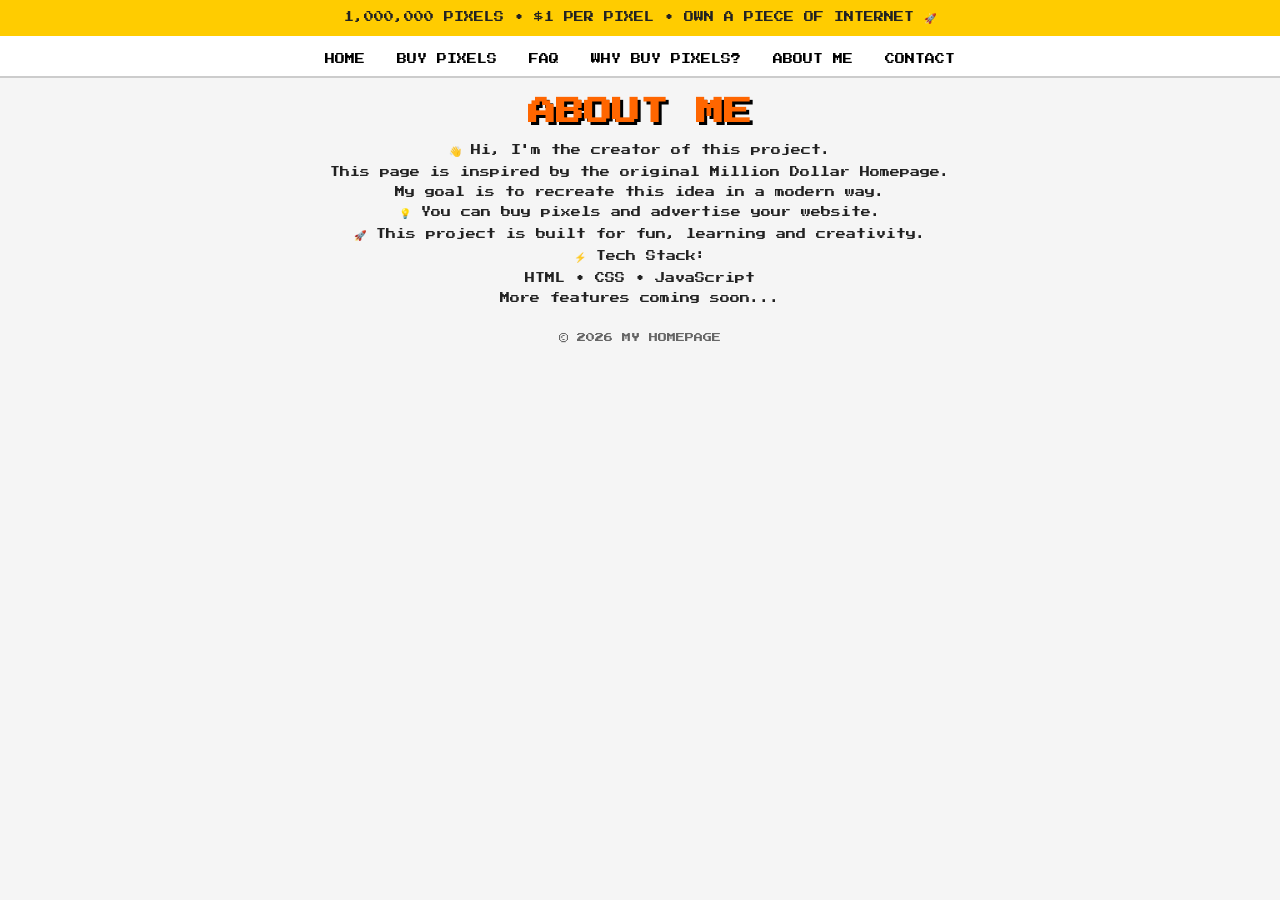
==== about.html @ a8f4140c "Initial commit" ====
<!DOCTYPE html>
<html lang="en">
<head>
  <meta charset="UTF-8">
  <title>About Me</title>

  <!-- PIXEL FONT -->
  <link href="https://fonts.googleapis.com/css2?family=Press+Start+2P&display=swap" rel="stylesheet">

  <!-- CSS -->
  <link rel="stylesheet" href="style.css">
</head>

<body>

  <!-- TOPBAR -->
  <div class="topbar">
    1,000,000 PIXELS • $1 PER PIXEL • OWN A PIECE OF INTERNET 🚀
  </div>

  <!-- NAV -->
  <nav>
    <a href="index.html">HOME</a>
    <a href="buy.html">BUY PIXELS</a>
    <a href="faq.html">FAQ</a>
    <a href="why.html">WHY BUY PIXELS?</a>
    <a href="about.html">ABOUT ME</a>
    <a href="contact.html">CONTACT</a>
  </nav>

  <!-- TITLE -->
  <h1>ABOUT ME</h1>

  <!-- CONTENT -->
  <div class="box">
    <p>👋 Hi, I'm the creator of this project.</p>
    <p>This page is inspired by the original Million Dollar Homepage.</p>
    <p>My goal is to recreate this idea in a modern way.</p>
    <p>💡 You can buy pixels and advertise your website.</p>
    <p>🚀 This project is built for fun, learning and creativity.</p>
  </div>

  <!-- EXTRA BOX -->
  <div class="box">
    <p>⚡ Tech Stack:</p>
    <p>HTML • CSS • JavaScript</p>
    <p>More features coming soon...</p>
  </div>

  <!-- FOOTER -->
  <footer>
    © 2026 MY HOMEPAGE
  </footer>

</body>
</html>
---- style.css ----
body {
      margin: 0;
      font-family: 'Press Start 2P', cursive;
      background: #f5f5f5;
      color: #222;
      text-align: center;
    }

    /* TOP BAR */
    .topbar {
      background: #ffcc00;
      padding: 12px;
      font-size: 10px;
      position: relative;
      z-index: 100;
    }

    /* NAVIGATION */
    nav {
      background: #fff;
      padding: 12px;
      border-bottom: 2px solid #ccc;
      position: relative;
      z-index: 100;
    }

    nav a {
      margin: 0 8px;
      text-decoration: none;
      color: black;
      font-size: 10px;
    }

    nav a:hover {
      color: orange;
    }

    /* TITLE */
    h1 {
      font-size: 28px;
      color: #ff6600;
      margin-top: 20px;
      text-shadow: 3px 3px 0 #000;
    }

    p {
      font-size: 10px;
    }

    /* GRID WRAPPER */
    .grid-wrapper {
      display: flex;
      justify-content: center;
      margin: 20px auto;
    }

    /* GRID */
    #grid {
      display: grid;
      grid-template-columns: repeat(100, 10px);
      grid-template-rows: repeat(100, 10px);
      gap: 1px;

      width: 1099px;
      height: 1099px;

      position: relative;
      z-index: 1;
    }

    .pixel {
      width: 10px;
      height: 10px;
      background: #ddd;
      border: 1px solid #ccc;
      box-sizing: border-box;
      cursor: pointer;
    }

    .pixel:hover {
      background: orange;
    }

    /* ADS */
    .ad-logo {
      position: absolute;
      z-index: 10;
      display: block;
      overflow: hidden;
      background: white;
      border: 1px solid black;
      box-sizing: border-box;
    }

    .ad-logo img {
      width: 100%;
      height: 100%;
      object-fit: contain;
      display: block;
      image-rendering: pixelated;
      opacity: 0.95;
      filter: contrast(1.1) saturate(1.1);
      pointer-events: none;
    }

    footer {
      padding: 20px;
      font-size: 9px;
      color: #666;
    }

input, textarea {
  width: 400px;
  max-width: 90%;
  padding: 10px;
  font-family: 'Press Start 2P', cursive;
  font-size: 10px;
  border: 2px solid black;
  display: block;
  margin: 0.1px auto;   /* 👈 weniger Abstand */
}

textarea {
  height: 200px;   /* 👈 höher */
}
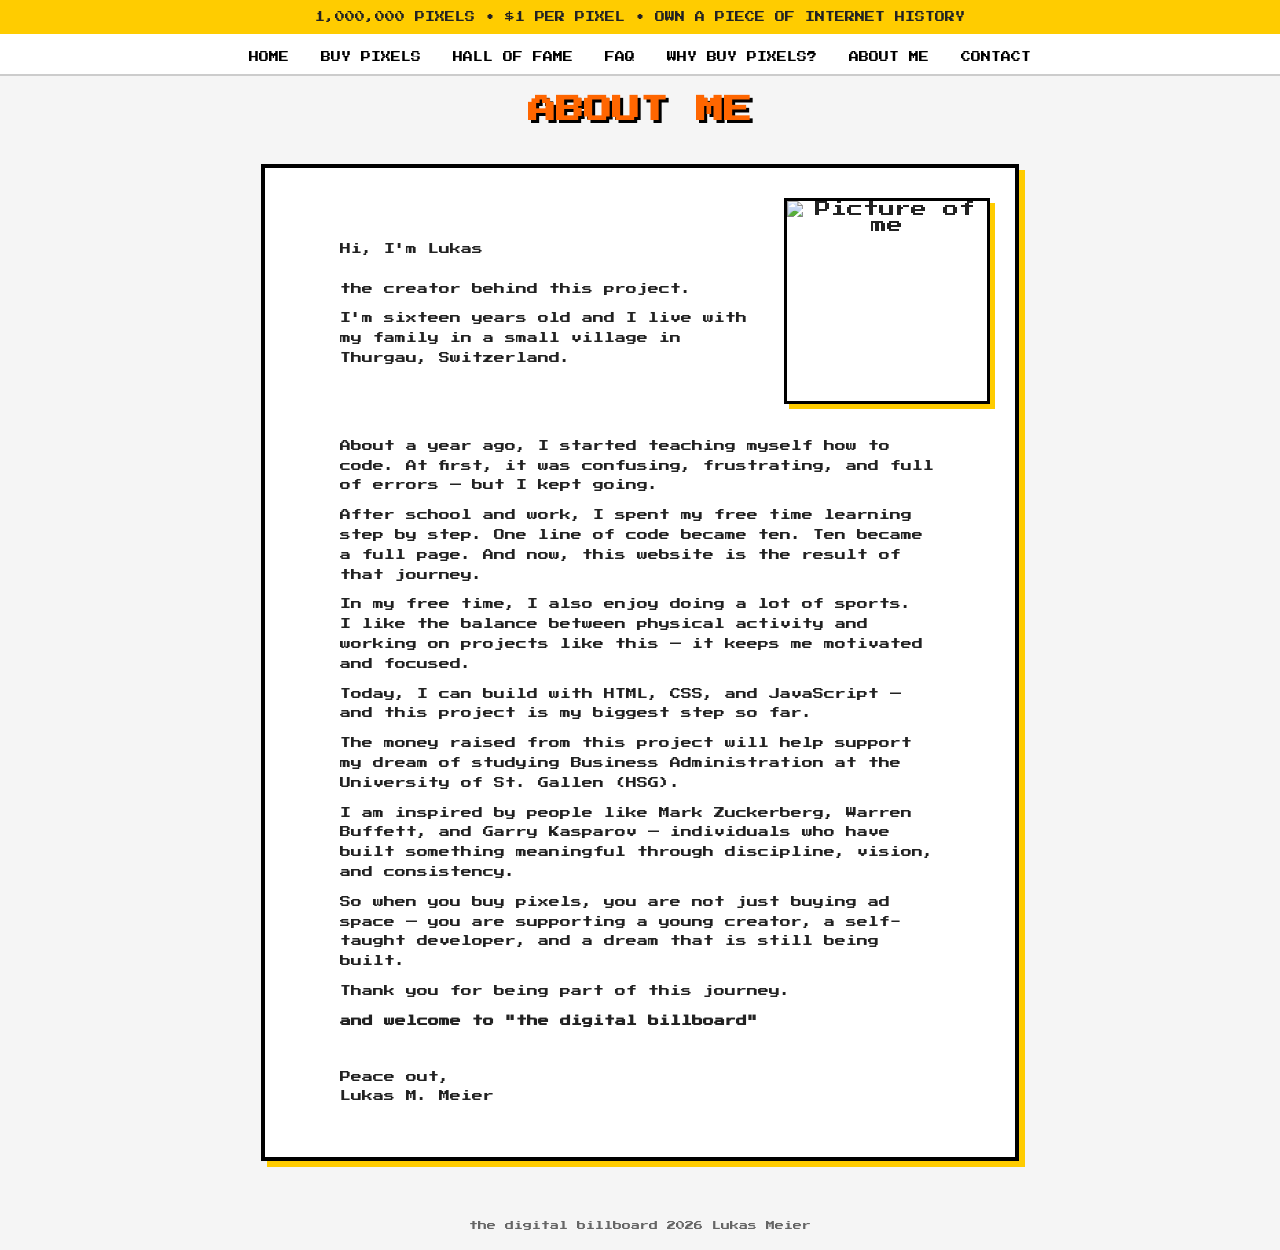
==== commit cf683f80: "first commit" ====
--- a/about.html
+++ b/about.html
@@ -15,13 +15,41 @@
 
   <!-- TOPBAR -->
   <div class="topbar">
-    1,000,000 PIXELS • $1 PER PIXEL • OWN A PIECE OF INTERNET 🚀
+    1,000,000 PIXELS • $1 PER PIXEL • OWN A PIECE OF INTERNET HISTORY
   </div>
+  <style>
+    
+.faq-box {
+  position: relative; /* wichtig für Positionierung */
+}
+
+/* Bild oben rechts */
+.profile-img {
+  float: right;
+  width: 200px;
+  height: 200px;
+  object-fit: cover;
+
+  border: 3px solid black;
+  box-shadow: 5px 5px 0 #ffcc00;
+
+  margin: 0 0 25px 30px;
+}
+.faq-box p {
+  font-size: 11px;
+  line-height: 1.8;
+  text-align: left;
+}
+.with-image {
+  text-align: center;
+}
+  </style>
 
   <!-- NAV -->
   <nav>
     <a href="index.html">HOME</a>
     <a href="buy.html">BUY PIXELS</a>
+    <a href="hall.html">HALL OF FAME</a>
     <a href="faq.html">FAQ</a>
     <a href="why.html">WHY BUY PIXELS?</a>
     <a href="about.html">ABOUT ME</a>
@@ -31,25 +59,72 @@
   <!-- TITLE -->
   <h1>ABOUT ME</h1>
 
-  <!-- CONTENT -->
-  <div class="box">
-    <p>👋 Hi, I'm the creator of this project.</p>
-    <p>This page is inspired by the original Million Dollar Homepage.</p>
-    <p>My goal is to recreate this idea in a modern way.</p>
-    <p>💡 You can buy pixels and advertise your website.</p>
-    <p>🚀 This project is built for fun, learning and creativity.</p>
+<section class="faq-box about-box">
+
+  <img src="me.jpg" alt="Picture of me" class="profile-img">
+
+  <div class="faq-item">
+<br><br>
+    <p class="with-image">Hi, I'm Lukas<br><br>
+  the creator behind this project.</p>
+
+ <p class="with-image">
+  I'm sixteen years old and I live with my family in a small village in Thurgau, Switzerland.
+</p>
+<br><br><br>
+<p>
+  About a year ago, I started teaching myself how to code. At first, it was
+  confusing, frustrating, and full of errors — but I kept going.
+</p>
+
+<p>
+  After school and work, I spent my free time learning step by step. One line of
+  code became ten. Ten became a full page. And now, this website is the result
+  of that journey.
+</p>
+
+<p>
+  In my free time, I also enjoy doing a lot of sports.<br>
+ I like the balance between
+  physical activity and working on projects like this — it keeps me motivated
+  and focused.
+</p>
+
+<p>
+  Today, I can build with HTML, CSS, and JavaScript — and this project is my
+  biggest step so far.
+</p>
+
+<p>
+  The money raised from this project will help support my dream of studying
+  Business Administration at the University of St. Gallen (HSG).
+</p>
+
+<p>
+  I am inspired by people like Mark Zuckerberg, Warren Buffett, and Garry
+  Kasparov — individuals who have built something meaningful through discipline,
+  vision, and consistency.
+</p>
+
+<p>
+  So when you buy pixels, you are not just buying ad space — you are supporting a
+  young creator, a self-taught developer, and a dream that is still being built.
+</p>
+
+<p>Thank you for being part of this journey.</p>
+
+<p><strong>and welcome to "the digital billboard"</strong></p>
+<br>
+    <p>
+    Peace out,<br>Lukas M. Meier
+    </p>
   </div>
 
-  <!-- EXTRA BOX -->
-  <div class="box">
-    <p>⚡ Tech Stack:</p>
-    <p>HTML • CSS • JavaScript</p>
-    <p>More features coming soon...</p>
-  </div>
+</section>
 
   <!-- FOOTER -->
   <footer>
-    © 2026 MY HOMEPAGE
+   the digital billboard 2026 Lukas Meier
   </footer>
 
 </body>
--- a/style.css
+++ b/style.css
@@ -91,6 +91,8 @@
       background: white;
       border: 1px solid black;
       box-sizing: border-box;
+      position: absolute;
+  cursor: default;
     }
 
     .ad-logo img {
@@ -124,3 +126,622 @@
 textarea {
   height: 200px;   /* 👈 höher */
 }
+
+
+
+
+.sale-badge {
+  position: absolute;
+  top: 4px;
+  right: 4px;
+
+  background: red;
+  color: white;
+
+  font-size: 9px;
+  padding: 2px 4px;
+  border-radius: 4px;
+
+  font-weight: bold;
+  font-family: Arial, sans-serif;
+
+  z-index: 5;
+  text-decoration: none;
+  cursor: pointer;
+
+  transition: all 0.8s ease;
+
+  animation: blink 1s infinite;  /* 👉 blinkt */
+}
+
+@keyframes blink {
+  0% { opacity: 1; }
+  70% { opacity: 0.5; }
+  100% { opacity: 1; }
+}
+
+#tooltip {
+  white-space: nowrap;
+  max-width: none;       /* keine Begrenzung */
+  overflow: visible;     /* nichts abschneiden */
+  position: fixed;
+
+  background: white;
+  color: black;
+
+  padding: 8px 10px;
+
+  font-size: 9px;
+  font-family: 'Press Start 2P', cursive;
+
+  border: 3px solid black;
+  box-shadow: 4px 4px 0 #ffcc00;
+
+  pointer-events: none;
+  display: none;
+
+  z-index: 9999;
+
+height: 7px;
+  line-height: 1.6;
+  text-align: center;
+}
+
+#tooltip.show {
+  display: block;
+}
+
+#openGameBtn {
+  font-family: 'Press Start 2P', cursive;
+  font-size: 10px;
+  padding: 12px 18px;
+  background: #ffcc00;
+  border: 4px solid black;
+  cursor: pointer;
+  box-shadow: 5px 5px 0 black;
+  margin-bottom: 18px;
+}
+.main-area {
+  width: 1099px;
+  margin: 20px auto;
+}
+.grid-wrapper {
+  margin: 0;
+}
+
+.right-games {
+  position: fixed;
+
+  right: 60px;   /* 👉 Abstand zum rechten Rand */
+  top: 50%;
+  transform: translateY(-50%);
+
+  width: 420px;
+
+  display: flex;
+  flex-direction: column;
+  align-items: center;
+  gap: 30px;
+}
+.hidden {
+  display: none;
+}
+
+.coin-area {
+  height: 180px;
+  display: flex;
+  justify-content: center;
+  align-items: center;
+}
+
+.coin {
+  width: 85px;
+  height: 85px;
+  background: gold;
+  color: black;
+  border: 5px solid #b8860b;
+  border-radius: 50%;
+  display: flex;
+  justify-content: center;
+  align-items: center;
+  font-size: 34px;
+  font-family: Arial, sans-serif;
+  box-shadow: 0 8px 0 #8b6508;
+}
+
+.coin.flip {
+  animation: coinFlip 0.9s ease-in-out;
+}
+
+@keyframes coinFlip {
+  0% {
+    transform: translateY(0) rotateY(0deg) scale(1);
+  }
+  30% {
+    transform: translateY(-95px) rotateY(720deg) scale(1.15);
+  }
+  60% {
+    transform: translateY(-45px) rotateY(1260deg) scale(1.05);
+  }
+  100% {
+    transform: translateY(0) rotateY(1800deg) scale(1);
+  }
+}
+
+#openGameBtn {
+  font-family: 'Press Start 2P', cursive;
+  font-size: 14px;
+  padding: 18px 28px;
+  background: #ffcc00;
+  border: 5px solid black;
+  cursor: pointer;
+  box-shadow: 6px 6px 0 black;
+
+  animation: blinkBtn 1s infinite;
+}
+
+@keyframes blinkBtn {
+  0% { transform: scale(1); }
+  50% { transform: scale(1.15); }
+  100% { transform: scale(1); }
+}
+.mini-game {
+  width: 100%;
+  margin-top: 20px;
+
+  background: #111;
+  color: #00ff66;
+  border: 5px solid #ffcc00;
+  padding: 20px;
+
+  font-family: 'Press Start 2P', cursive;
+  font-size: 10px;
+
+  box-shadow: 8px 8px 0 black;
+
+  display: flex;
+  flex-direction: column;
+}
+
+.mini-game.hidden {
+  display: none;
+}
+.mini-game button {
+  font-family: 'Press Start 2P', cursive;
+  font-size: 10px;
+  padding: 12px 18px;
+  margin: 8px;
+
+  background: linear-gradient(to bottom, #ffffff, #e0e0e0);
+  border: 3px solid black;
+
+  cursor: pointer;
+  box-shadow: 4px 4px 0 black;
+
+  transition: all 0.15s ease;
+}
+
+.mini-game button:hover {
+  background: #ffcc00;
+  transform: translateY(-2px) scale(1.05);
+    transform: translateY(2px);
+  box-shadow: 2px 2px 0 black;
+}
+
+.mini-game {
+  position: relative; /* wichtig für das X */
+}
+
+.close-btn {
+  position: absolute;
+  top: 10px;
+  right: 12px;
+
+  font-size: 16px;
+  cursor: pointer;
+  color: white;
+
+  transition: transform 0.2s;
+}
+
+.close-btn:hover {
+  transform: scale(1.3);
+  color: red;
+}
+
+#coinGameBox.hidden {
+  display: none !important;
+}
+
+/* SIDE INFO BOXES */
+.main-area {
+  display: flex;
+  justify-content: center;
+  align-items: flex-start;
+  gap: 28px;
+}
+
+.left-sidebar,
+.right-sidebar {
+  width: 230px;
+  display: flex;
+  flex-direction: column;
+  gap: 18px;
+}
+
+.info-box {
+  background: white;
+  border: 3px solid black;
+  box-shadow: 4px 4px 0 black;
+  font-size: 10px;
+  line-height: 1.6;
+}
+
+.info-title {
+  background: #ffd400;
+  border-bottom: 3px solid black;
+  padding: 8px;
+  font-weight: bold;
+}
+
+.info-content {
+  padding: 12px;
+}
+
+.info-btn {
+  display: block;
+  margin-top: 12px;
+  padding: 8px;
+  background: #ffd400;
+  border: 3px solid black;
+  box-shadow: 3px 3px 0 black;
+  text-align: center;
+  color: black;
+  text-decoration: none;
+}
+
+.info-btn:hover {
+  transform: translate(2px, 2px);
+  box-shadow: 1px 1px 0 black;
+}
+
+.purple .info-title {
+  background: #7b1fb3;
+  color: white;
+}
+
+.green .info-title {
+  background: #9df0bd;
+}
+
+.blue .info-title {
+  background: #0077aa;
+  color: white;
+}
+
+.stat-row {
+  display: flex;
+  justify-content: space-between;
+  margin-bottom: 6px;
+}
+
+.color-dot {
+  width: 10px;
+  height: 10px;
+  display: inline-block;
+  border: 2px solid black;
+  margin-right: 6px;
+}
+
+.c1 { background: #009879; }
+.c2 { background: #2b6cff; }
+.c3 { background: #ffaa00; }
+.c4 { background: #ff2ea6; }
+.c5 { background: #ff2525; }
+
+@media (max-width: 1200px) {
+  .main-area {
+    flex-direction: column;
+    align-items: center;
+  }
+
+  .left-sidebar,
+  .right-sidebar {
+    width: 90%;
+    max-width: 700px;
+  }
+}
+
+.left-sidebar,
+.right-sidebar {
+  width: 230px;   /* gleiche Breite für beide */
+  min-width: 230px;
+}
+
+.play-btn {
+  display: block !important;
+  width: 100% !important;
+  margin-top: 12px !important;
+  padding: 8px !important;
+
+  background: #ffd400 !important;
+  border: 3px solid black !important;
+  box-shadow: 3px 3px 0 black !important;
+
+  font-family: 'Press Start 2P', cursive !important;
+  font-size: 10px !important;
+  color: black !important;
+  text-align: center !important;
+
+  cursor: pointer;
+}
+
+.play-btn:hover {
+  transform: translate(2px, 2px);
+  box-shadow: 1px 1px 0 black !important;
+}
+
+.pin-board {
+  image-rendering: pixelated;
+width: calc(100% - 120px);
+margin: 0 auto;
+  min-height: 80vh;
+  padding: 70px 60px;
+
+  background:
+    radial-gradient(circle at 12% 18%, rgba(0,0,0,0.08) 2px, transparent 3px),
+    radial-gradient(circle at 78% 22%, rgba(0,0,0,0.06) 2px, transparent 3px),
+    radial-gradient(circle at 35% 70%, rgba(0,0,0,0.07) 2px, transparent 3px),
+    radial-gradient(circle at 65% 55%, rgba(0,0,0,0.05) 2px, transparent 3px),
+    radial-gradient(circle at 50% 40%, rgba(0,0,0,0.06) 2px, transparent 3px),
+    linear-gradient(180deg, #d2a874, #b88e5a);
+
+  background-size:
+    120px 120px,
+    180px 180px,
+    150px 150px,
+    200px 200px,
+    170px 170px,
+    100% 100%;
+
+  border-top: 6px solid #8b5a2b;
+  border-bottom: 6px solid #8b5a2b;
+
+  box-shadow:
+    inset 0 0 25px rgba(0,0,0,0.3),
+    0 6px 0 #6e4420;
+
+  display: flex;
+  flex-wrap: wrap;
+  gap: 45px;
+  justify-content: center;
+  align-content: flex-start;
+}
+
+.pin {
+  position: relative;
+
+  width: 180px;
+  height: 140px;
+
+  background: #fff8a6;
+  padding: 28px 15px 15px;
+
+   font-size: 14px;
+  line-height: 1.6;
+  border: 3px solid black;
+  box-shadow: 6px 6px 0 black;
+
+    display: flex;                 /* 👉 wichtig */
+  justify-content: center;       /* horizontal */
+  align-items: center;           /* vertikal */
+  text-align: center;       
+
+  transform: rotate(-3deg);
+  transition: 0.2s;
+}
+
+.pin:nth-child(2n) {
+  transform: rotate(3deg);
+}
+
+.pin:nth-child(3n) {
+  background: #ffd6e8;
+  transform: rotate(-1deg);
+}
+
+.pin:nth-child(4n) {
+  background: #c9ffd6;
+  transform: rotate(2deg);
+}
+
+.pin:hover {
+  transform: scale(1.08) rotate(0deg);
+}
+
+.pin::before {
+  content: "";
+  position: absolute;
+  top: -12px;
+  left: 50%;
+  transform: translateX(-50%);
+
+  width: 14px;
+  height: 14px;
+  background: red;
+  border: 2px solid black;
+  border-radius: 50%;
+  box-shadow: 0 3px 0 #7a0000;
+}
+
+.pin::after {
+  content: "";
+  position: absolute;
+  top: 2px;
+  left: 50%;
+  transform: translateX(-50%);
+
+  width: 3px;
+  height: 16px;
+  background: black;
+}
+.buy-page {
+  width: 900px;
+  max-width: 90%;
+  margin: 30px auto;
+}
+
+.buy-card {
+  box-sizing: border-box;
+  width: 900px;          
+  max-width: 90%;        
+  margin: 30px auto;     
+
+  background: white;
+  border: 4px solid black;
+  box-shadow: 6px 6px 0 #ffcc00;
+  padding: 25px;
+
+  font-size: 11px;
+  line-height: 1.8;
+}
+
+.buy-title {
+  background: #ffcc00;
+  border-bottom: 4px solid black;
+  margin: -25px -25px 20px;
+  padding: 14px;
+  font-size: 18px;
+}
+
+.buy-options {
+  display: flex;
+  justify-content: center;
+  gap: 25px;
+  margin-bottom: 35px;
+}
+
+
+
+.price {
+  font-size: 20px;
+  color: #00aa44;
+  margin: 20px 0;
+}
+
+.buy-btn {
+  display: inline-block;
+  margin-top: 15px;
+  padding: 20px 32px;
+  background: #ffcc00;
+  border: 4px solid black;
+  box-shadow: 4px 4px 0 black;
+  color: black;
+  text-decoration: none;
+  font-size: 10px;
+}
+
+.buy-btn:hover {
+  transform: translate(2px, 2px);
+  box-shadow: 2px 2px 0 black;
+}
+
+.buy-btn.big {
+  font-size: 20px;
+  padding: 14px 24px;
+}
+
+@media (max-width: 900px) {
+  .buy-options {
+    flex-direction: column;
+    align-items: center;
+  }
+
+  .buy-box.featured {
+    transform: none;
+  }
+}
+.buy-row {
+  display: flex;
+  justify-content: center;
+  gap: 40px;   /* 👉 wichtig für die Rechnung */
+  margin: 30px auto;
+}
+
+.buy-box {
+  width: 380px;   /* 👉 430 + 430 + 40 gap = 900px */
+  height: 200px;
+
+  background: #eee;
+  border: 4px solid black;
+  box-shadow: 6px 6px 0 black;
+  
+
+
+  display: flex;
+  flex-direction: column;
+  justify-content: center;
+  align-items: center;
+
+  text-align: center;
+}
+
+.buy-box h3 {
+  color: #ff6600;
+  text-shadow: 2px 2px 0 black;
+  font-size: 18px;
+  margin-bottom: 20px;
+}
+
+.buy-box:hover {
+  transform: translateY(-5px);
+  box-shadow: 8px 8px 0 black;
+}
+
+.steps-box {
+  text-align: left;
+  max-width: 650px;
+  margin: 0 auto;
+}
+
+.steps-title {
+  text-align: center;
+  font-size: 20px;
+  margin-bottom: 20px;
+  color: #222;
+}
+
+.steps {
+  padding-left: 20px;
+}
+
+.steps li {
+  margin-bottom: 18px;
+  line-height: 1.6;
+}
+
+.faq-box {
+  max-width: 700px;
+  margin: 40px auto;
+  background: white;
+  border: 4px solid #000;
+  box-shadow: 6px 6px 0 #ffcc00;
+  padding: 30px 25px;
+}
+
+.faq-item {
+  margin-bottom: 20px;
+}
+
+.faq-item h2 {
+  font-size: 12px;
+  color: #ff6600;
+  margin-bottom: 15px;
+}
+
+.faq-item p {
+  font-size: 10px;
+  line-height: 1.8;
+  max-width: 600px;
+  margin: 10px auto;
+}
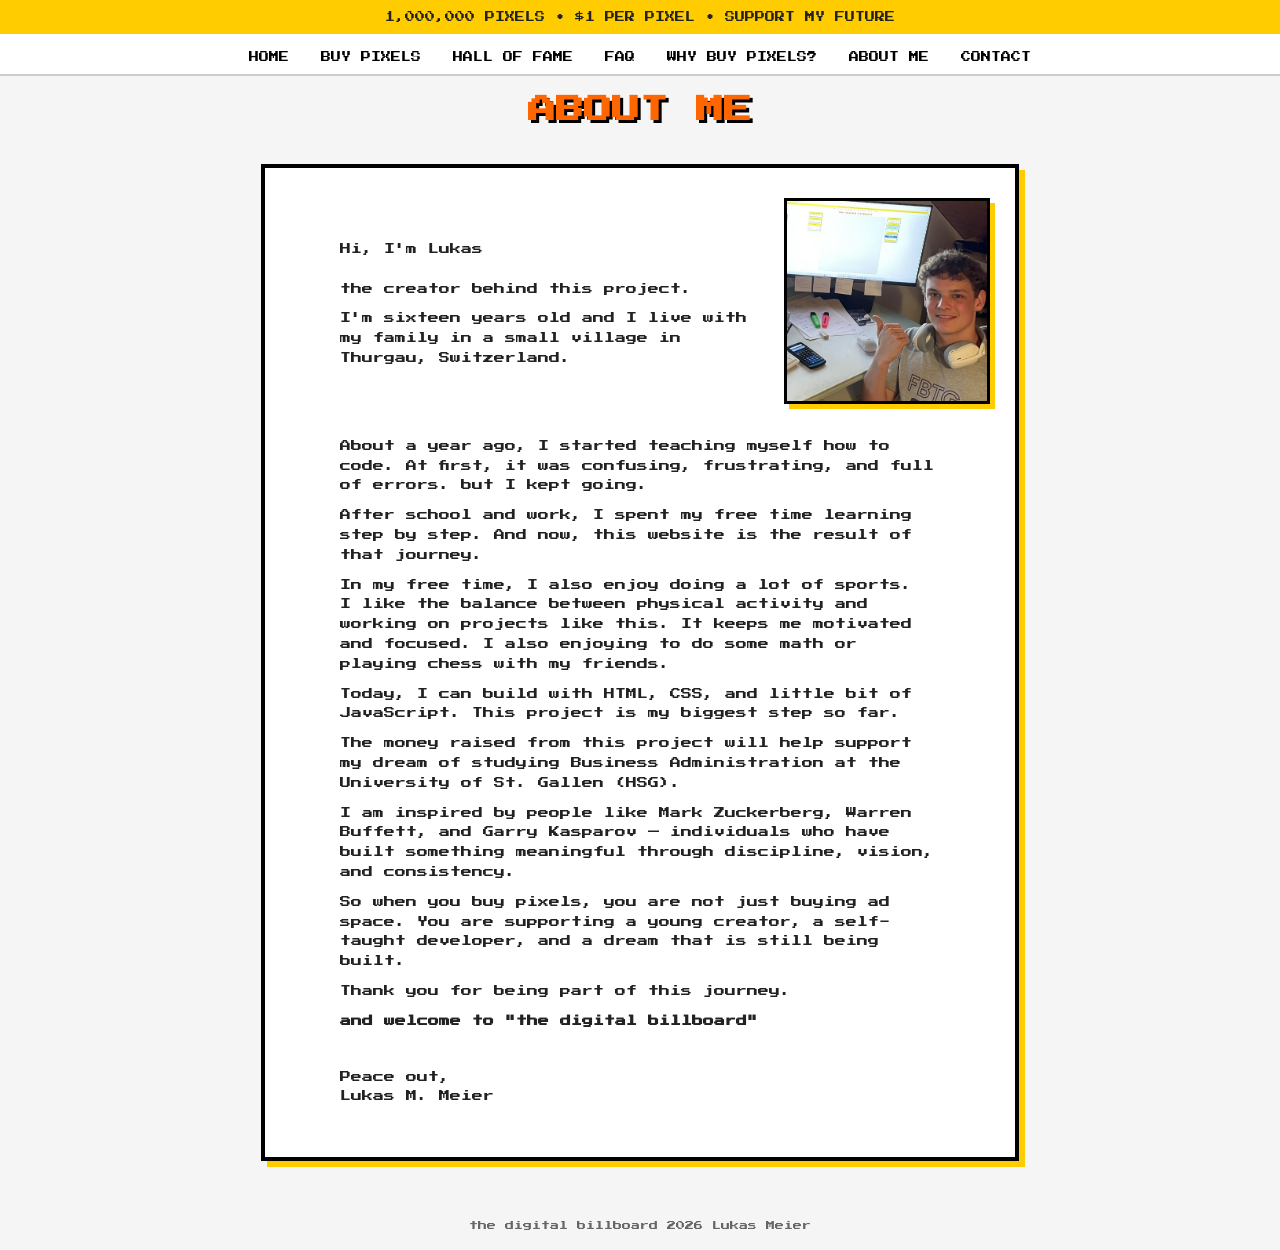
==== commit 5ab62879: "UPDATE1" ====
--- a/about.html
+++ b/about.html
@@ -15,7 +15,7 @@
 
   <!-- TOPBAR -->
   <div class="topbar">
-    1,000,000 PIXELS • $1 PER PIXEL • OWN A PIECE OF INTERNET HISTORY
+    1,000,000 PIXELS • $1 PER PIXEL • SUPPORT MY FUTURE
   </div>
   <style>
     
@@ -61,7 +61,7 @@
 
 <section class="faq-box about-box">
 
-  <img src="me.jpg" alt="Picture of me" class="profile-img">
+  <img src="image.jpg" class="profile-img">
 
   <div class="faq-item">
 <br><br>
@@ -74,24 +74,24 @@
 <br><br><br>
 <p>
   About a year ago, I started teaching myself how to code. At first, it was
-  confusing, frustrating, and full of errors — but I kept going.
+  confusing, frustrating, and full of errors.
+  but I kept going.
 </p>
 
 <p>
-  After school and work, I spent my free time learning step by step. One line of
-  code became ten. Ten became a full page. And now, this website is the result
+  After school and work, I spent my free time learning step by step. And now, this website is the result
   of that journey.
 </p>
 
 <p>
   In my free time, I also enjoy doing a lot of sports.<br>
  I like the balance between
-  physical activity and working on projects like this — it keeps me motivated
-  and focused.
+  physical activity and working on projects like this. It keeps me motivated
+  and focused. I also enjoying to do some math or playing chess with my friends.
 </p>
 
 <p>
-  Today, I can build with HTML, CSS, and JavaScript — and this project is my
+  Today, I can build with HTML, CSS, and little bit of JavaScript. This project is my
   biggest step so far.
 </p>
 
@@ -107,7 +107,7 @@
 </p>
 
 <p>
-  So when you buy pixels, you are not just buying ad space — you are supporting a
+  So when you buy pixels, you are not just buying ad space. You are supporting a
   young creator, a self-taught developer, and a dream that is still being built.
 </p>
 
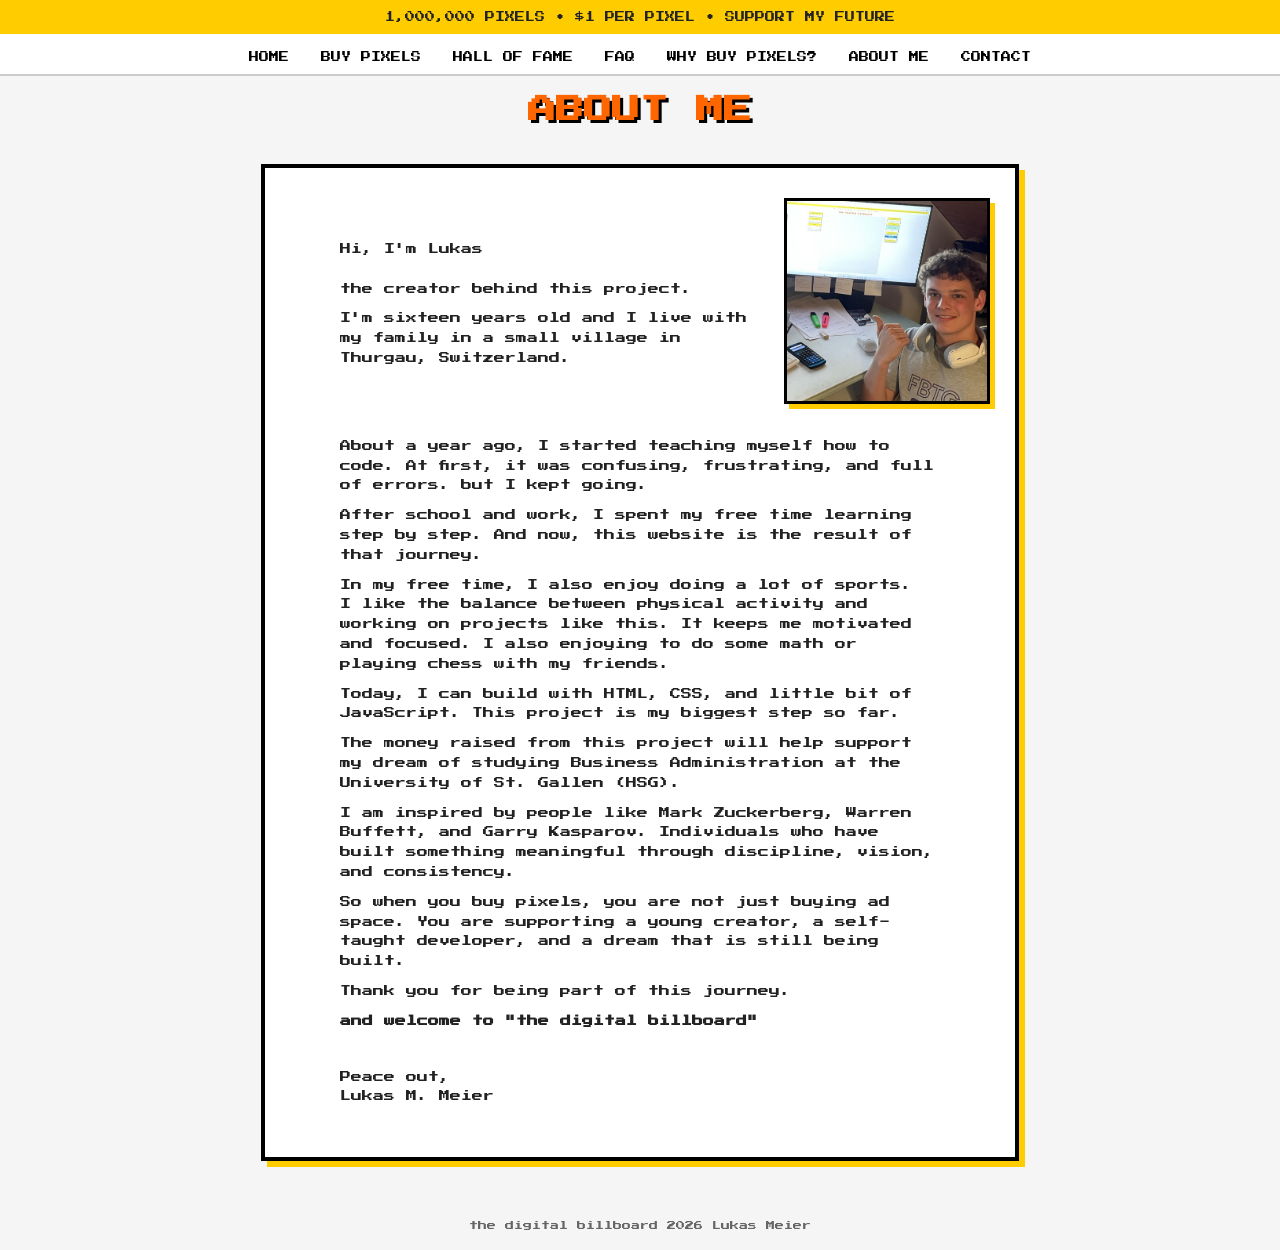
==== commit 6727086a: "UPDATE KASPAROV" ====
--- a/about.html
+++ b/about.html
@@ -102,7 +102,7 @@
 
 <p>
   I am inspired by people like Mark Zuckerberg, Warren Buffett, and Garry
-  Kasparov — individuals who have built something meaningful through discipline,
+  Kasparov. Individuals who have built something meaningful through discipline,
   vision, and consistency.
 </p>
 
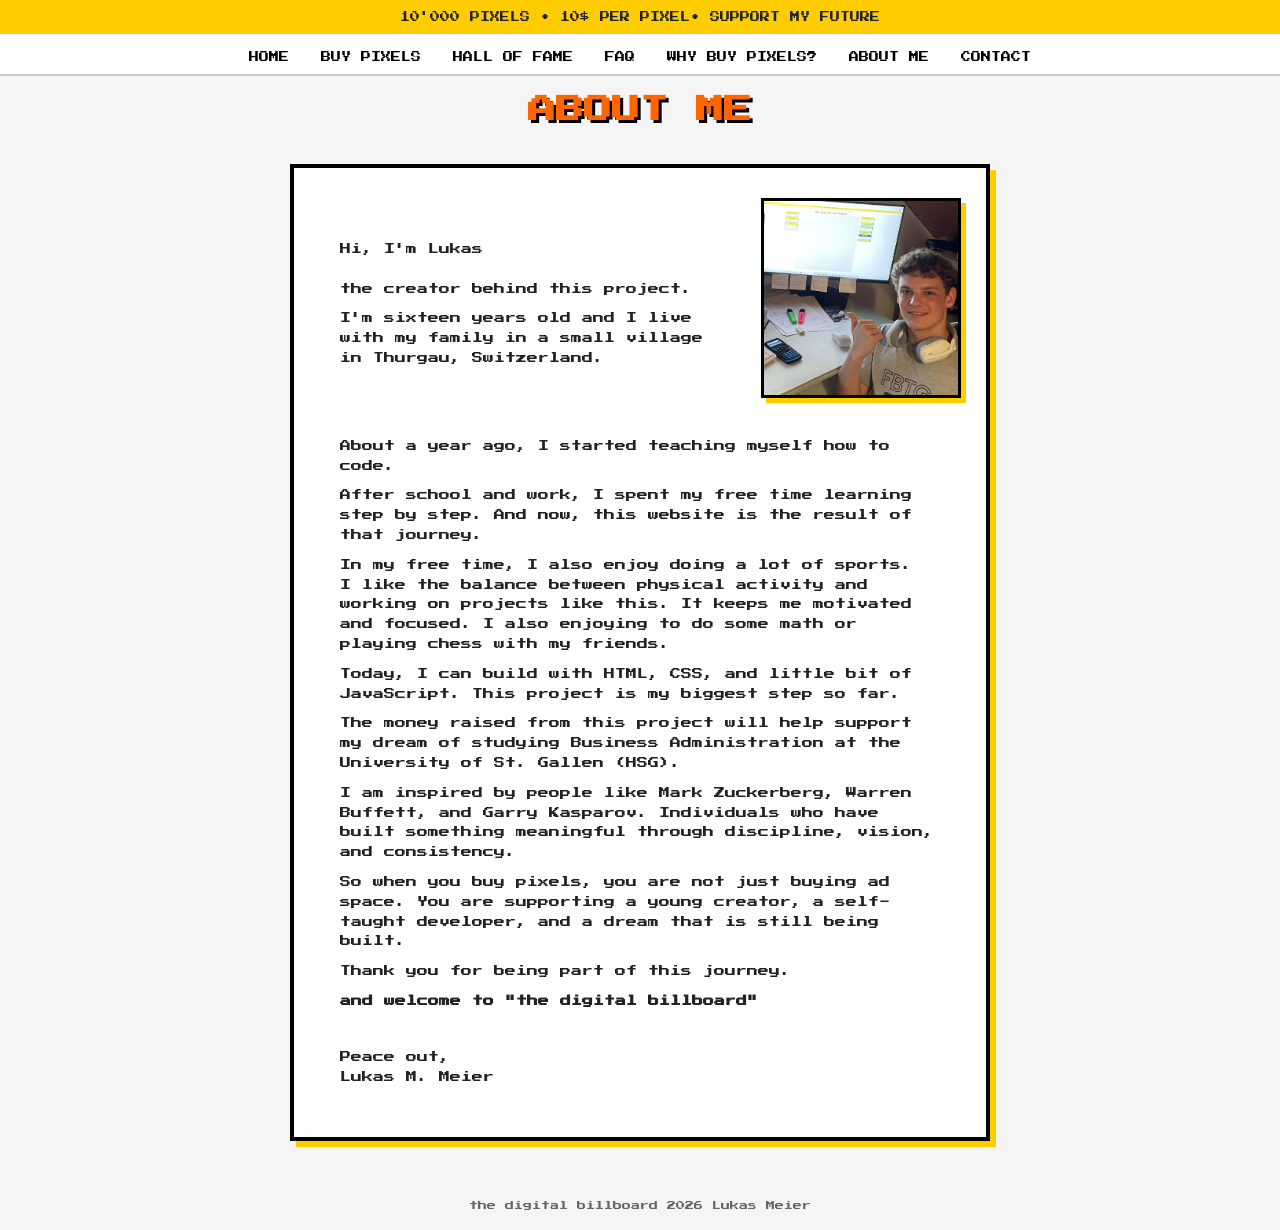
==== commit b6847606: "update final" ====
--- a/about.html
+++ b/about.html
@@ -15,7 +15,7 @@
 
   <!-- TOPBAR -->
   <div class="topbar">
-    1,000,000 PIXELS • $1 PER PIXEL • SUPPORT MY FUTURE
+    10'000 PIXELS • 10$ PER PIXEL• SUPPORT MY FUTURE
   </div>
   <style>
     
@@ -73,9 +73,7 @@
 </p>
 <br><br><br>
 <p>
-  About a year ago, I started teaching myself how to code. At first, it was
-  confusing, frustrating, and full of errors.
-  but I kept going.
+  About a year ago, I started teaching myself how to code. 
 </p>
 
 <p>
--- a/style.css
+++ b/style.css
@@ -49,35 +49,36 @@
     }
 
     /* GRID WRAPPER */
-    .grid-wrapper {
-      display: flex;
-      justify-content: center;
-      margin: 20px auto;
-    }
-
-    /* GRID */
-    #grid {
-      display: grid;
-      grid-template-columns: repeat(100, 10px);
-      grid-template-rows: repeat(100, 10px);
-      gap: 1px;
-
-      width: 1099px;
-      height: 1099px;
-
-      position: relative;
-      z-index: 1;
-    }
-
-    .pixel {
-      width: 10px;
-      height: 10px;
-      background: #ddd;
-      border: 1px solid #ccc;
-      box-sizing: border-box;
-      cursor: pointer;
-    }
-
+.grid-wrapper {
+  width: 100%;
+  max-width: 1099px;
+  margin: 20px auto;
+  display: flex;
+  justify-content: center;
+  overflow: visible;
+}
+
+#grid {
+  display: grid;
+  grid-template-columns: repeat(100, 1fr);
+  grid-template-rows: repeat(100, 1fr);
+  gap: 0;
+
+  width: min(100%, 1099px);
+  aspect-ratio: 1 / 1;
+
+  position: relative;
+  z-index: 1;
+}
+
+.pixel {
+  width: 100%;
+  height: 100%;
+  background: #ddd;
+  border: 1px solid #ccc;
+  box-sizing: border-box;
+  cursor: pointer;
+}
     .pixel:hover {
       background: orange;
     }
@@ -201,10 +202,7 @@
   box-shadow: 5px 5px 0 black;
   margin-bottom: 18px;
 }
-.main-area {
-  width: 1099px;
-  margin: 20px auto;
-}
+
 .grid-wrapper {
   margin: 0;
 }
@@ -359,8 +357,11 @@
   justify-content: center;
   align-items: flex-start;
   gap: 28px;
-}
-
+  width: 100%;
+  max-width: 1700px;
+  margin: 20px auto;
+  padding: 0 16px;
+}
 .left-sidebar,
 .right-sidebar {
   width: 230px;
@@ -439,39 +440,22 @@
 .c4 { background: #ff2ea6; }
 .c5 { background: #ff2525; }
 
-@media (max-width: 1200px) {
-  .main-area {
-    flex-direction: column;
-    align-items: center;
-  }
-
-  .left-sidebar,
-  .right-sidebar {
-    width: 90%;
-    max-width: 700px;
-  }
-}
-
-.left-sidebar,
-.right-sidebar {
-  width: 230px;   /* gleiche Breite für beide */
-  min-width: 230px;
-}
+
 
 .play-btn {
-  display: block !important;
-  width: 100% !important;
-  margin-top: 12px !important;
-  padding: 8px !important;
-
-  background: #ffd400 !important;
-  border: 3px solid black !important;
-  box-shadow: 3px 3px 0 black !important;
-
-  font-family: 'Press Start 2P', cursive !important;
-  font-size: 10px !important;
-  color: black !important;
-  text-align: center !important;
+  display: block;
+  width: 100%;
+  margin-top: 12px;
+  padding: 8px;
+
+  background: #ffd400;
+  border: 3px solid black;
+  box-shadow: 3px 3px 0 black;
+
+  font-family: 'Press Start 2P', cursive;
+  font-size: 10px;
+  color: black;
+  text-align: center;
 
   cursor: pointer;
 }
@@ -745,3 +729,170 @@
   max-width: 600px;
   margin: 10px auto;
 }
+
+* {
+  box-sizing: border-box;
+}
+
+body {
+  margin: 0;
+  overflow-x: hidden;
+}
+
+img {
+  max-width: 100%;
+  height: auto;
+  display: block;
+}
+
+.container,
+.wrapper,
+section {
+  max-width: 1200px;
+  width: min(100% - 32px, 1200px);
+  margin-left: auto;
+  margin-right: auto;
+}
+
+@media (max-width: 1200px) {
+  
+
+  .container,
+  .wrapper,
+  section {
+    width: min(100% - 20px, 1200px);
+  }
+
+  .row,
+  .content,
+  .cards,
+  .gallery,
+  .services {
+    display: flex;
+    flex-direction: column;
+  }
+
+  .hero {
+    min-height: auto;
+    padding: 80px 0 48px;
+  }
+
+  nav,
+  .navbar {
+    flex-wrap: wrap;
+    gap: 12px;
+  }
+
+  button,
+  .button,
+  a.button {
+    width: 100%;
+    max-width: 360px;
+  }
+}
+
+
+* {
+  box-sizing: border-box;
+}
+
+body {
+  margin: 0;
+  overflow-x: hidden;
+}
+
+.main-area {
+  display: flex;
+  gap: 20px;
+  align-items: flex-start;
+  justify-content: center;
+}
+
+.grid-wrapper {
+  max-width: 100%;
+  overflow-x: auto;
+}
+
+@media (max-width: 768px) {
+  nav {
+    display: flex;
+    flex-wrap: wrap;
+    justify-content: center;
+    gap: 8px;
+    padding: 10px;
+  }
+
+  nav a {
+    font-size: 10px;
+  }
+
+  h1 {
+    font-size: 24px;
+    line-height: 1.3;
+    text-align: center;
+    padding: 0 12px;
+  }
+
+.main-area {
+    flex-direction: column;
+    align-items: stretch;
+    width: 100%;
+    padding: 0 12px;
+  }
+
+  .grid-wrapper {
+    width: 100%;
+    max-width: 100%;
+    order: 1;
+  }
+
+  #grid {
+    width: 100%;
+    max-width: calc(100vw - 24px);
+    aspect-ratio: 1 / 1;
+  }
+
+  .left-sidebar,
+  .right-sidebar {
+    width: 100%;
+    min-width: 0;
+    max-width: 100%;
+    order: 2;
+  }
+  .topbar {
+    font-size: 8px;
+    padding: 8px 6px;
+    line-height: 1.5;
+  }
+
+  nav {
+    padding: 8px 6px;
+    gap: 8px 14px;
+  }
+
+  nav a {
+    font-size: 8px;
+  }
+}
+
+    .play-btn {
+    width: 100%;
+    max-width: 100%;
+  }
+
+  .mini-game button {
+  display: block;
+  width: 100%;
+  max-width: 360px;
+  margin: 8px auto;
+
+  font-family: 'Press Start 2P', cursive;
+  font-size: 10px;
+  padding: 12px 18px;
+
+  background: linear-gradient(to bottom, #ffffff, #e0e0e0);
+  border: 3px solid black;
+  cursor: pointer;
+  box-shadow: 4px 4px 0 black;
+  transition: all 0.15s ease;
+}
